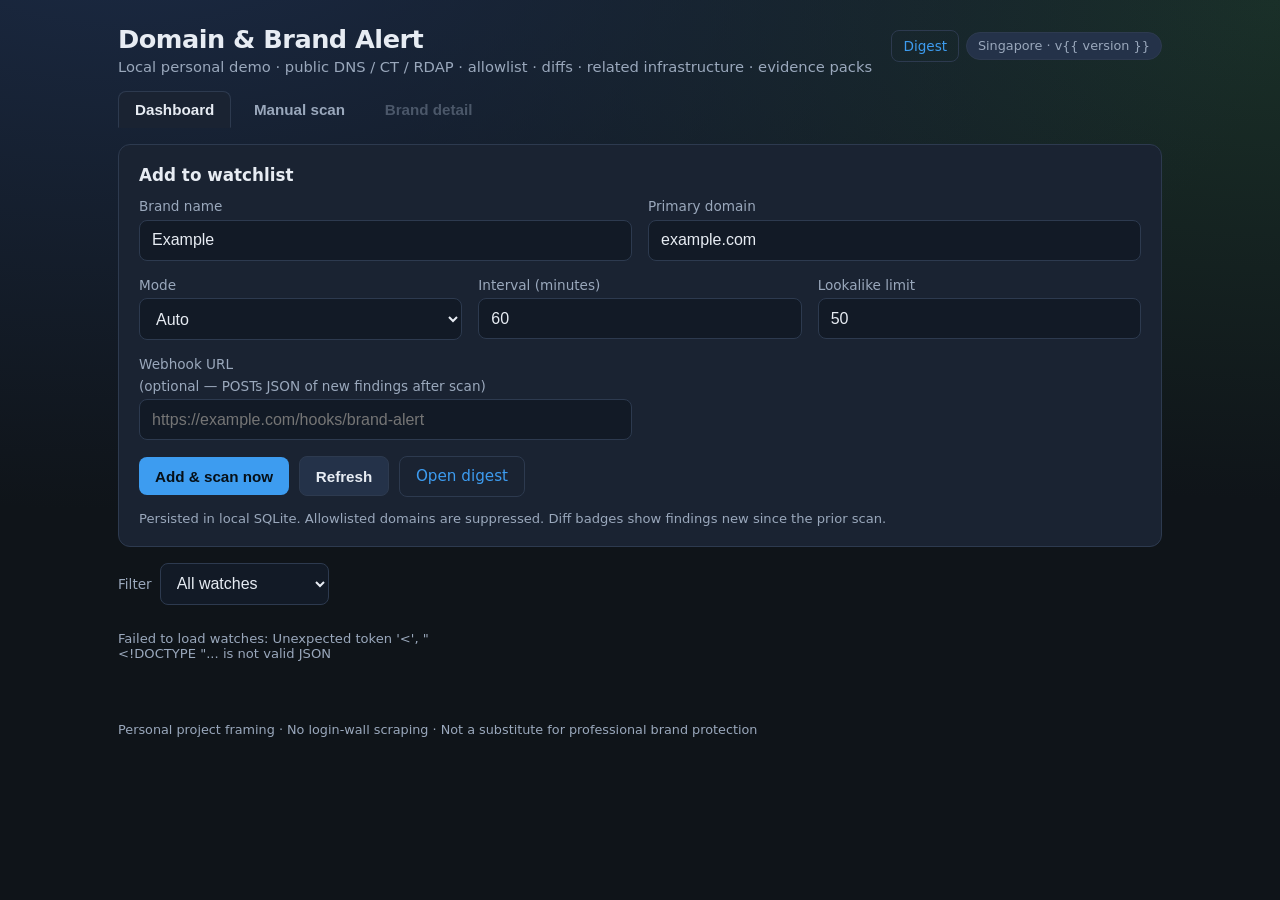
==== templates/index.html @ 3a87001a "Initial public release (v0.4.0) Local FastAPI app for lookalike / brand-risk signals from public DNS" ====
<!DOCTYPE html>
<html lang="en">
<head>
  <meta charset="UTF-8" />
  <meta name="viewport" content="width=device-width, initial-scale=1" />
  <title>Dashboard — Domain &amp; Brand Alert</title>
  <link rel="stylesheet" href="/static/app.css" />
</head>
<body>
  <header class="top">
    <div>
      <h1>Domain &amp; Brand Alert</h1>
      <p class="tagline">Local personal demo · public DNS / CT / RDAP · allowlist · diffs · related infrastructure · evidence packs</p>
    </div>
    <div class="actions tight">
      <a class="linkbtn" href="/digest">Digest</a>
      <span class="badge">Singapore · v{{ version }}</span>
    </div>
  </header>

  <nav class="tabs" role="tablist">
    <button type="button" class="tab active" data-tab="dashboard" role="tab" aria-selected="true">Dashboard</button>
    <button type="button" class="tab" data-tab="scan" role="tab" aria-selected="false">Manual scan</button>
    <button type="button" class="tab" data-tab="detail" role="tab" aria-selected="false" id="tab-detail" disabled>Brand detail</button>
  </nav>

  <main>
    <!-- DASHBOARD -->
    <section id="panel-dashboard" class="panel">
      <section class="card form-card">
        <h2 class="section-title">Add to watchlist</h2>
        <form id="watch-form">
          <div class="row">
            <label>
              Brand name
              <input id="w-brand" name="brand" type="text" required maxlength="80"
                     placeholder="e.g. Example Co" value="Example" />
            </label>
            <label>
              Primary domain
              <input id="w-domain" name="domain" type="text" required maxlength="120"
                     placeholder="e.g. example.com" value="example.com" />
            </label>
          </div>
          <div class="row three">
            <label>
              Mode
              <select id="w-mode" name="mode">
                <option value="auto" selected>Auto</option>
                <option value="live">Live</option>
                <option value="demo">Demo</option>
              </select>
            </label>
            <label>
              Interval (minutes)
              <input id="w-interval" name="interval_minutes" type="number" min="5" max="10080" value="60" />
            </label>
            <label>
              Lookalike limit
              <input id="w-limit" name="lookalike_limit" type="number" min="5" max="200" value="50" />
            </label>
          </div>
          <div class="row">
            <label>
              Webhook URL <span class="muted">(optional — POSTs JSON of new findings after scan)</span>
              <input id="w-webhook" name="webhook_url" type="url" maxlength="500"
                     placeholder="https://example.com/hooks/brand-alert" />
            </label>
          </div>
          <div class="actions">
            <button type="submit" id="watch-add-btn">Add &amp; scan now</button>
            <button type="button" id="watch-refresh-btn" class="secondary">Refresh</button>
            <a class="linkbtn" href="/digest">Open digest</a>
          </div>
        </form>
        <p class="hint">Persisted in local SQLite. Allowlisted domains are suppressed. Diff badges show findings new since the prior scan.</p>
      </section>

      <div class="toolbar">
        <label class="inline">
          Filter
          <select id="severity-filter">
            <option value="">All watches</option>
            <option value="high">Has high findings</option>
            <option value="warn">Has warn or high</option>
            <option value="new">Has new findings</option>
          </select>
        </label>
        <span id="scheduler-status" class="muted"></span>
      </div>

      <section id="watch-grid" class="watch-grid"></section>
      <p id="watch-empty" class="hint hidden">No watches yet. Add a brand above.</p>
    </section>

    <!-- MANUAL SCAN (preserved) -->
    <section id="panel-scan" class="panel hidden">
      <section class="card form-card">
        <h2 class="section-title">One-off scan</h2>
        <form id="scan-form">
          <div class="row">
            <label>
              Brand name
              <input id="brand" name="brand" type="text" required maxlength="80"
                     placeholder="e.g. Example Co" value="Example" />
            </label>
            <label>
              Primary domain
              <input id="domain" name="domain" type="text" required maxlength="120"
                     placeholder="e.g. example.com" value="example.com" />
            </label>
          </div>
          <div class="row">
            <label>
              Mode
              <select id="mode" name="mode">
                <option value="auto" selected>Auto (live, demo fallback)</option>
                <option value="live">Live public sources</option>
                <option value="demo">Demo (synthetic)</option>
              </select>
            </label>
            <label>
              Lookalike limit
              <input id="lookalike_limit" name="lookalike_limit" type="number" min="5" max="200" value="40" />
            </label>
          </div>
          <div class="actions">
            <button type="submit" id="run-btn">Run scan</button>
            <button type="button" id="demo-btn" class="secondary">Quick demo</button>
            <button type="button" id="watch-from-scan-btn" class="secondary">Add to watchlist</button>
            <a class="linkbtn" id="export-json" href="/api/export/json">Export JSON</a>
            <a class="linkbtn" id="export-csv" href="/api/export/csv">Export CSV</a>
          </div>
        </form>
        <p class="hint">Uses crt.sh, public DNS, and RDAP/WHOIS. Global allowlist applies to one-off scans.</p>
      </section>

      <section id="status" class="status hidden"></section>
      <section id="summary" class="summary hidden"></section>
      <section id="results" class="results"></section>
    </section>

    <!-- BRAND DETAIL -->
    <section id="panel-detail" class="panel hidden">
      <section class="card" id="detail-header"></section>
      <section id="detail-status" class="status hidden"></section>
      <section id="detail-summary" class="summary hidden"></section>
      <section id="detail-allowlist" class="card allowlist-card hidden"></section>
      <section id="detail-related" class="card related-card hidden" aria-live="polite"></section>
      <section id="detail-history" class="history"></section>
      <section id="detail-results" class="results"></section>
    </section>
  </main>

  <footer>
    <p>Personal project framing · No login-wall scraping · Not a substitute for professional brand protection</p>
  </footer>
  <script src="/static/app.js"></script>
</body>
</html>
---- static/app.css ----
:root {
  --bg: #0f1419;
  --card: #1a2332;
  --border: #2d3a4f;
  --text: #e7ecf3;
  --muted: #9aa8bc;
  --accent: #3d9cf0;
  --high: #f07178;
  --warn: #e6b450;
  --info: #7fd99a;
  --radius: 12px;
  font-family: "Segoe UI", system-ui, -apple-system, sans-serif;
}

* { box-sizing: border-box; }
body {
  margin: 0;
  background: radial-gradient(1200px 600px at 10% -10%, #1b2a44, transparent),
              radial-gradient(900px 500px at 100% 0%, #1a3028, transparent),
              var(--bg);
  color: var(--text);
  min-height: 100vh;
}
.top {
  display: flex;
  justify-content: space-between;
  align-items: flex-start;
  gap: 1rem;
  padding: 1.5rem 1.75rem 0.5rem;
  max-width: 1100px;
  margin: 0 auto;
}
h1 { margin: 0 0 0.25rem; font-size: 1.6rem; letter-spacing: -0.02em; }
.tagline { margin: 0; color: var(--muted); font-size: 0.92rem; }
.badge {
  background: #243249;
  border: 1px solid var(--border);
  color: var(--muted);
  padding: 0.35rem 0.7rem;
  border-radius: 999px;
  font-size: 0.8rem;
  white-space: nowrap;
}
main { max-width: 1100px; margin: 0 auto; padding: 1rem 1.75rem 3rem; }
.card {
  background: var(--card);
  border: 1px solid var(--border);
  border-radius: var(--radius);
  padding: 1.25rem;
}
.row {
  display: grid;
  grid-template-columns: 1fr 1fr;
  gap: 1rem;
  margin-bottom: 1rem;
}
label {
  display: flex;
  flex-direction: column;
  gap: 0.35rem;
  font-size: 0.85rem;
  color: var(--muted);
}
input, select {
  background: #121a26;
  border: 1px solid var(--border);
  color: var(--text);
  border-radius: 8px;
  padding: 0.65rem 0.75rem;
  font-size: 1rem;
}
input:focus, select:focus {
  outline: 2px solid color-mix(in srgb, var(--accent) 50%, transparent);
  border-color: var(--accent);
}
.actions {
  display: flex;
  flex-wrap: wrap;
  gap: 0.6rem;
  align-items: center;
}
button, .linkbtn {
  appearance: none;
  border: none;
  border-radius: 8px;
  padding: 0.65rem 1rem;
  font-size: 0.95rem;
  cursor: pointer;
  text-decoration: none;
  display: inline-flex;
  align-items: center;
}
button {
  background: var(--accent);
  color: #061018;
  font-weight: 600;
}
button.secondary {
  background: #243249;
  color: var(--text);
  border: 1px solid var(--border);
}
button:disabled { opacity: 0.6; cursor: wait; }
.linkbtn {
  background: transparent;
  color: var(--accent);
  border: 1px solid var(--border);
}
.hint { color: var(--muted); font-size: 0.82rem; margin: 0.9rem 0 0; }
.status {
  margin-top: 1rem;
  padding: 0.85rem 1rem;
  border-radius: var(--radius);
  background: #182033;
  border: 1px dashed var(--border);
  color: var(--muted);
}
.summary {
  display: grid;
  grid-template-columns: repeat(4, 1fr);
  gap: 0.75rem;
  margin: 1rem 0;
}
.stat {
  background: var(--card);
  border: 1px solid var(--border);
  border-radius: var(--radius);
  padding: 0.9rem 1rem;
}
.stat .n { font-size: 1.5rem; font-weight: 700; }
.stat .l { color: var(--muted); font-size: 0.8rem; }
.stat.high .n { color: var(--high); }
.stat.warn .n { color: var(--warn); }
.stat.info .n { color: var(--info); }
.results { display: flex; flex-direction: column; gap: 0.75rem; }
.finding {
  background: var(--card);
  border: 1px solid var(--border);
  border-left-width: 4px;
  border-radius: var(--radius);
  padding: 1rem 1.1rem;
}
.finding.high { border-left-color: var(--high); }
.finding.warn { border-left-color: var(--warn); }
.finding.info { border-left-color: var(--info); }
.finding-head {
  display: flex;
  flex-wrap: wrap;
  gap: 0.5rem;
  align-items: center;
  margin-bottom: 0.35rem;
}
.sev {
  font-size: 0.72rem;
  font-weight: 700;
  text-transform: uppercase;
  letter-spacing: 0.04em;
  padding: 0.2rem 0.45rem;
  border-radius: 999px;
}
.sev.high { background: color-mix(in srgb, var(--high) 25%, transparent); color: var(--high); }
.sev.warn { background: color-mix(in srgb, var(--warn) 25%, transparent); color: var(--warn); }
.sev.info { background: color-mix(in srgb, var(--info) 25%, transparent); color: var(--info); }
.src { color: var(--muted); font-size: 0.8rem; }
.ts { color: var(--muted); font-size: 0.75rem; margin-left: auto; }
.finding h3 { margin: 0.2rem 0; font-size: 1.05rem; }
.finding p { margin: 0.25rem 0; color: #c5d0de; font-size: 0.92rem; }
.finding .why { color: var(--muted); font-size: 0.85rem; }
.hidden { display: none !important; }
footer {
  max-width: 1100px;
  margin: 0 auto;
  padding: 0 1.75rem 2rem;
  color: var(--muted);
  font-size: 0.8rem;
}
@media (max-width: 720px) {
  .row, .summary { grid-template-columns: 1fr; }
}

/* ---- v0.2 dashboard ---- */
.tabs {
  display: flex;
  gap: 0.35rem;
  max-width: 1100px;
  margin: 0.5rem auto 0;
  padding: 0 1.75rem;
}
.tab {
  background: transparent;
  color: var(--muted);
  border: 1px solid transparent;
  border-radius: 8px 8px 0 0;
  padding: 0.55rem 1rem;
  font-weight: 600;
}
.tab.active {
  background: var(--card);
  color: var(--text);
  border-color: var(--border);
  border-bottom-color: var(--card);
}
.tab:disabled { opacity: 0.4; cursor: not-allowed; }
.panel { margin-top: 0; }
.section-title {
  margin: 0 0 0.85rem;
  font-size: 1.05rem;
}
.row.three { grid-template-columns: 1fr 1fr 1fr; }
.toolbar {
  display: flex;
  flex-wrap: wrap;
  align-items: center;
  justify-content: space-between;
  gap: 0.75rem;
  margin: 1rem 0 0.75rem;
}
.inline {
  flex-direction: row;
  align-items: center;
  gap: 0.5rem;
}
.muted { color: var(--muted); }
.small { font-size: 0.8rem; margin: 0.2rem 0; }
.watch-grid {
  display: grid;
  grid-template-columns: repeat(auto-fill, minmax(280px, 1fr));
  gap: 0.85rem;
}
.watch-card {
  background: var(--card);
  border: 1px solid var(--border);
  border-radius: var(--radius);
  padding: 1rem 1.1rem;
  display: flex;
  flex-direction: column;
  gap: 0.45rem;
}
.watch-card.is-paused { opacity: 0.72; }
.watch-top {
  display: flex;
  justify-content: space-between;
  align-items: flex-start;
  gap: 0.5rem;
}
.watch-card h3 { margin: 0; font-size: 1.1rem; }
.watch-card .domain { margin: 0.15rem 0 0; }
.watch-stats { display: flex; flex-wrap: wrap; gap: 0.35rem; }
.chip {
  font-size: 0.72rem;
  padding: 0.2rem 0.45rem;
  border-radius: 999px;
  background: #243249;
  color: var(--muted);
  border: 1px solid var(--border);
}
.chip.high { color: var(--high); border-color: color-mix(in srgb, var(--high) 40%, var(--border)); }
.chip.warn { color: var(--warn); border-color: color-mix(in srgb, var(--warn) 40%, var(--border)); }
.chip.new { color: var(--accent); border-color: color-mix(in srgb, var(--accent) 40%, var(--border)); }
.pill {
  font-size: 0.7rem;
  font-weight: 700;
  text-transform: uppercase;
  letter-spacing: 0.04em;
  padding: 0.2rem 0.45rem;
  border-radius: 999px;
}
.pill.paused { background: #3a2a20; color: var(--warn); }
.pill.live { background: #1a3028; color: var(--info); }
.pill.new { background: color-mix(in srgb, var(--accent) 25%, transparent); color: var(--accent); }
.actions.tight { gap: 0.4rem; margin-top: 0.35rem; }
.actions.tight button, .actions.tight .linkbtn { padding: 0.45rem 0.7rem; font-size: 0.85rem; }
button.danger { color: var(--high) !important; }
.detail-head-row {
  display: flex;
  flex-wrap: wrap;
  justify-content: space-between;
  gap: 1rem;
  align-items: flex-start;
}
.detail-head-row h2 { margin: 0 0 0.25rem; font-size: 1.25rem; }
.history { margin: 1rem 0; }
.history-list {
  display: flex;
  flex-direction: column;
  gap: 0.4rem;
}
.history-item {
  display: flex;
  flex-wrap: wrap;
  gap: 0.5rem;
  align-items: center;
  width: 100%;
  text-align: left;
  background: var(--card);
  border: 1px solid var(--border);
  color: var(--text);
  border-radius: 8px;
  padding: 0.55rem 0.75rem;
  font-weight: 500;
}
.history-item:hover { border-color: var(--accent); }
@media (max-width: 720px) {
  .row.three { grid-template-columns: 1fr; }
  .tabs { padding: 0 1rem; overflow-x: auto; }
}

/* ---- digest + allowlist ---- */
.pill.unseen {
  background: color-mix(in srgb, var(--warn) 25%, transparent);
  color: var(--warn);
}
.watch-card.has-new {
  border-color: color-mix(in srgb, var(--accent) 45%, var(--border));
}
.finding.is-new {
  box-shadow: inset 0 0 0 1px color-mix(in srgb, var(--accent) 30%, transparent);
}
.allowlist-card { margin: 1rem 0; }
.allow-form {
  display: flex;
  flex-wrap: wrap;
  gap: 0.5rem;
  align-items: center;
  margin: 0.5rem 0 0.75rem;
}
.allow-form input[type="text"] { flex: 1; min-width: 160px; }
.allow-list {
  list-style: none;
  margin: 0;
  padding: 0;
  display: flex;
  flex-direction: column;
  gap: 0.4rem;
}
.allow-list li {
  display: flex;
  flex-wrap: wrap;
  gap: 0.5rem;
  align-items: center;
  padding: 0.4rem 0;
  border-bottom: 1px solid var(--border);
}
.checkbox { flex-direction: row !important; align-items: center; gap: 0.4rem; }
.linkish {
  background: none !important;
  border: none !important;
  color: var(--accent) !important;
  padding: 0 0.35rem !important;
  font-size: 0.8rem !important;
  font-weight: 600;
  cursor: pointer;
  text-decoration: underline;
}
.digest-watch { margin-bottom: 1rem; }
footer a { color: var(--accent); }


/* ---- v0.4 related infrastructure ---- */
.related-card { margin-top: 1rem; }
.related-item {
  border: 1px solid var(--border);
  border-radius: 10px;
  padding: 0.55rem 0.8rem;
  margin: 0.55rem 0;
  background: color-mix(in srgb, var(--bg) 40%, var(--card));
}
.related-item > summary { cursor: pointer; display: flex; flex-wrap: wrap; gap: 0.45rem; align-items: center; }
.related-item[open] > summary { margin-bottom: 0.5rem; }
.related-body h4 { margin: 0.8rem 0 0.35rem; font-size: 0.88rem; color: var(--muted); font-weight: 600; }
.related-body p, .related-body li { font-size: 0.88rem; }
.rel-table { width: 100%; border-collapse: collapse; font-size: 0.85rem; }
.rel-table th, .rel-table td { text-align: left; padding: 0.35rem 0.5rem; border-bottom: 1px solid var(--border); vertical-align: top; }
.rel-table th { color: var(--muted); font-weight: 600; }
.rel-grid { display: grid; grid-template-columns: repeat(auto-fit, minmax(200px, 1fr)); gap: 0.5rem 1rem; }
ul.plain, ul.overlaps { list-style: none; padding: 0; margin: 0; }
ul.overlaps li { margin: 0.3rem 0; }
.chip.shared { color: var(--muted); border-style: dashed; }
.brand-baseline { font-size: 0.85rem; margin: 0.6rem 0; color: #c5d0de; }
.demo-note { border-left: 3px solid var(--warn); padding-left: 0.6rem; }
.related-log { margin-top: 0.6rem; }
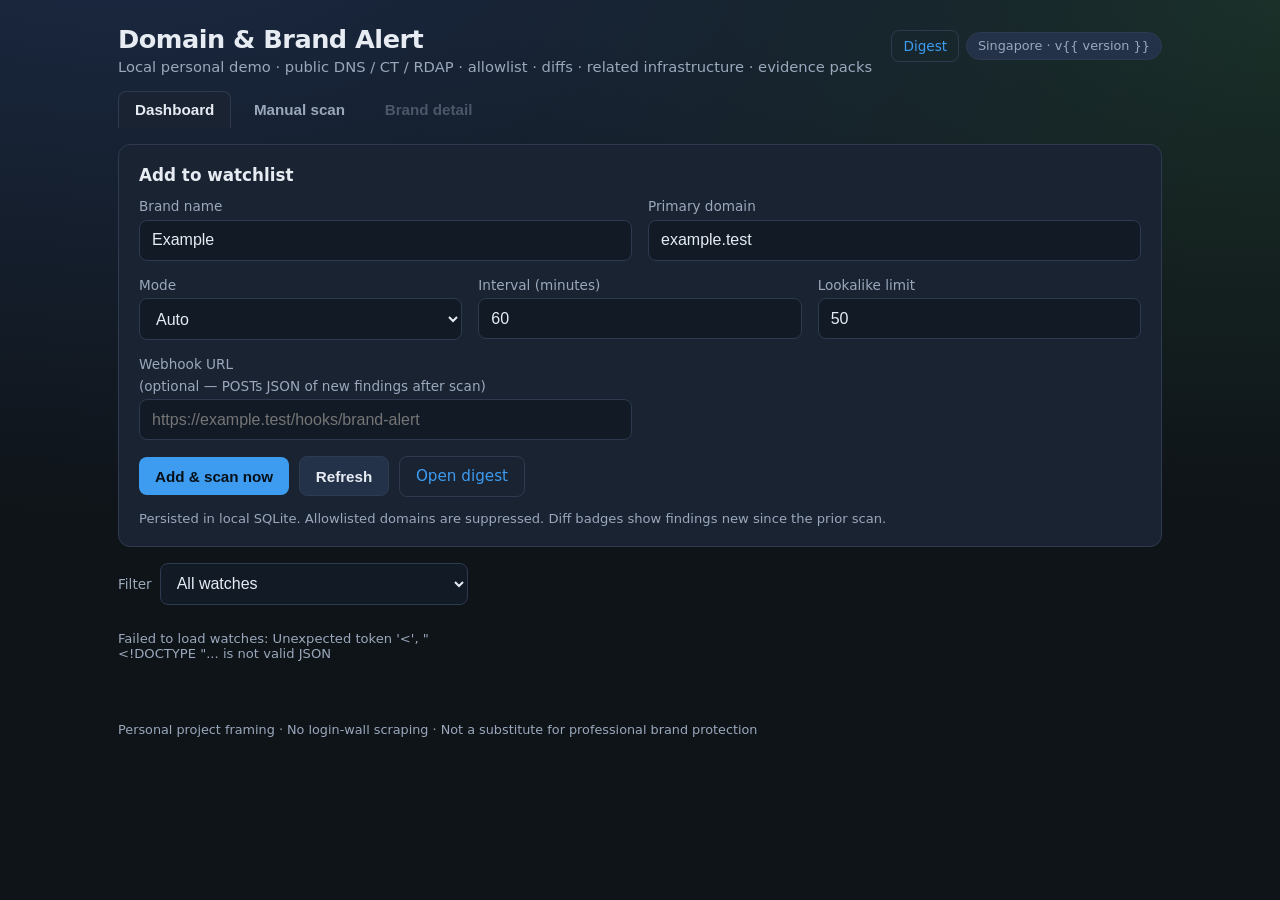
==== commit 5c9a9076: "Separate finding priority from confidence (v0.5.0) Findings now show how urgently to look and how st" ====
--- a/templates/index.html
+++ b/templates/index.html
@@ -39,7 +39,7 @@
             <label>
               Primary domain
               <input id="w-domain" name="domain" type="text" required maxlength="120"
-                     placeholder="e.g. example.com" value="example.com" />
+                     placeholder="e.g. example.test" value="example.test" />
             </label>
           </div>
           <div class="row three">
@@ -64,7 +64,7 @@
             <label>
               Webhook URL <span class="muted">(optional — POSTs JSON of new findings after scan)</span>
               <input id="w-webhook" name="webhook_url" type="url" maxlength="500"
-                     placeholder="https://example.com/hooks/brand-alert" />
+                     placeholder="https://example.test/hooks/brand-alert" />
             </label>
           </div>
           <div class="actions">
@@ -81,8 +81,8 @@
           Filter
           <select id="severity-filter">
             <option value="">All watches</option>
-            <option value="high">Has high findings</option>
-            <option value="warn">Has warn or high</option>
+            <option value="high">Has high-priority findings</option>
+            <option value="warn">Has medium- or high-priority findings</option>
             <option value="new">Has new findings</option>
           </select>
         </label>
@@ -107,7 +107,7 @@
             <label>
               Primary domain
               <input id="domain" name="domain" type="text" required maxlength="120"
-                     placeholder="e.g. example.com" value="example.com" />
+                     placeholder="e.g. example.test" value="example.test" />
             </label>
           </div>
           <div class="row">
--- a/static/app.css
+++ b/static/app.css
@@ -161,6 +161,12 @@
 .sev.high { background: color-mix(in srgb, var(--high) 25%, transparent); color: var(--high); }
 .sev.warn { background: color-mix(in srgb, var(--warn) 25%, transparent); color: var(--warn); }
 .sev.info { background: color-mix(in srgb, var(--info) 25%, transparent); color: var(--info); }
+.sev.confidence { border: 1px solid var(--border); }
+.sev.confidence.high { background: color-mix(in srgb, var(--info) 20%, transparent); color: var(--info); }
+.sev.confidence.medium { background: color-mix(in srgb, var(--warn) 18%, transparent); color: var(--warn); }
+.sev.confidence.low { background: #243249; color: var(--muted); }
+.finding .assessment { font-size: 0.85rem; }
+.assessment strong { margin-right: 0.35rem; }
 .src { color: var(--muted); font-size: 0.8rem; }
 .ts { color: var(--muted); font-size: 0.75rem; margin-left: auto; }
 .finding h3 { margin: 0.2rem 0; font-size: 1.05rem; }
